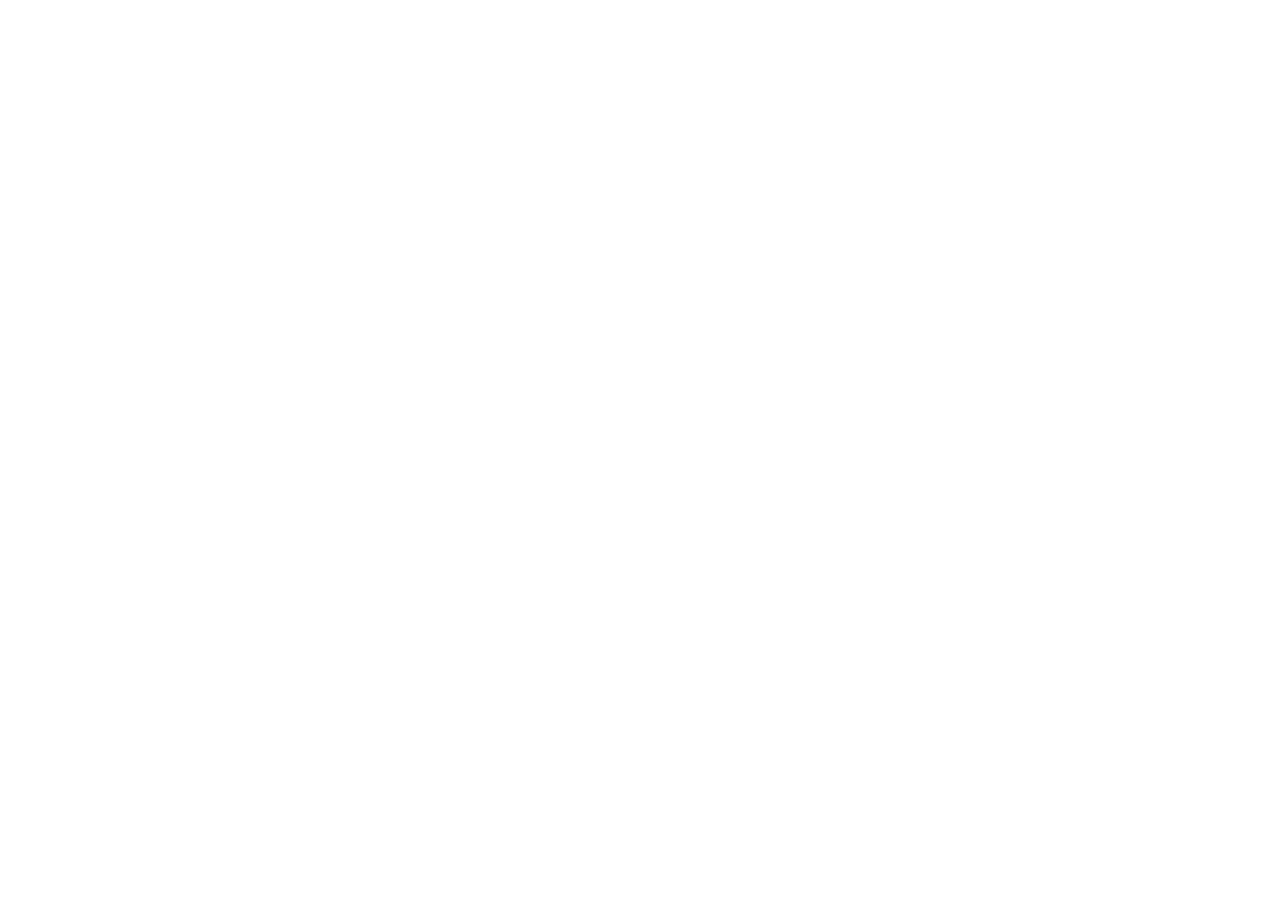
==== calendar.html @ 5252ed88 "add calendar" ====
<!DOCTYPE html>
<html lang="en">
<head>
    <meta charset="UTF-8">
    <meta name="viewport" content="width=device-width, initial-scale=1.0">
    <meta http-equiv="X-UA-Compatible" content="ie=edge">
    <title>Calendar</title>
</head>
<body>

<script>

function kabisat (tahun){
    document.writeln("<p>hello ${"tahun"}</p>");
}
kabisat(16);


</script>
</body>
</html>
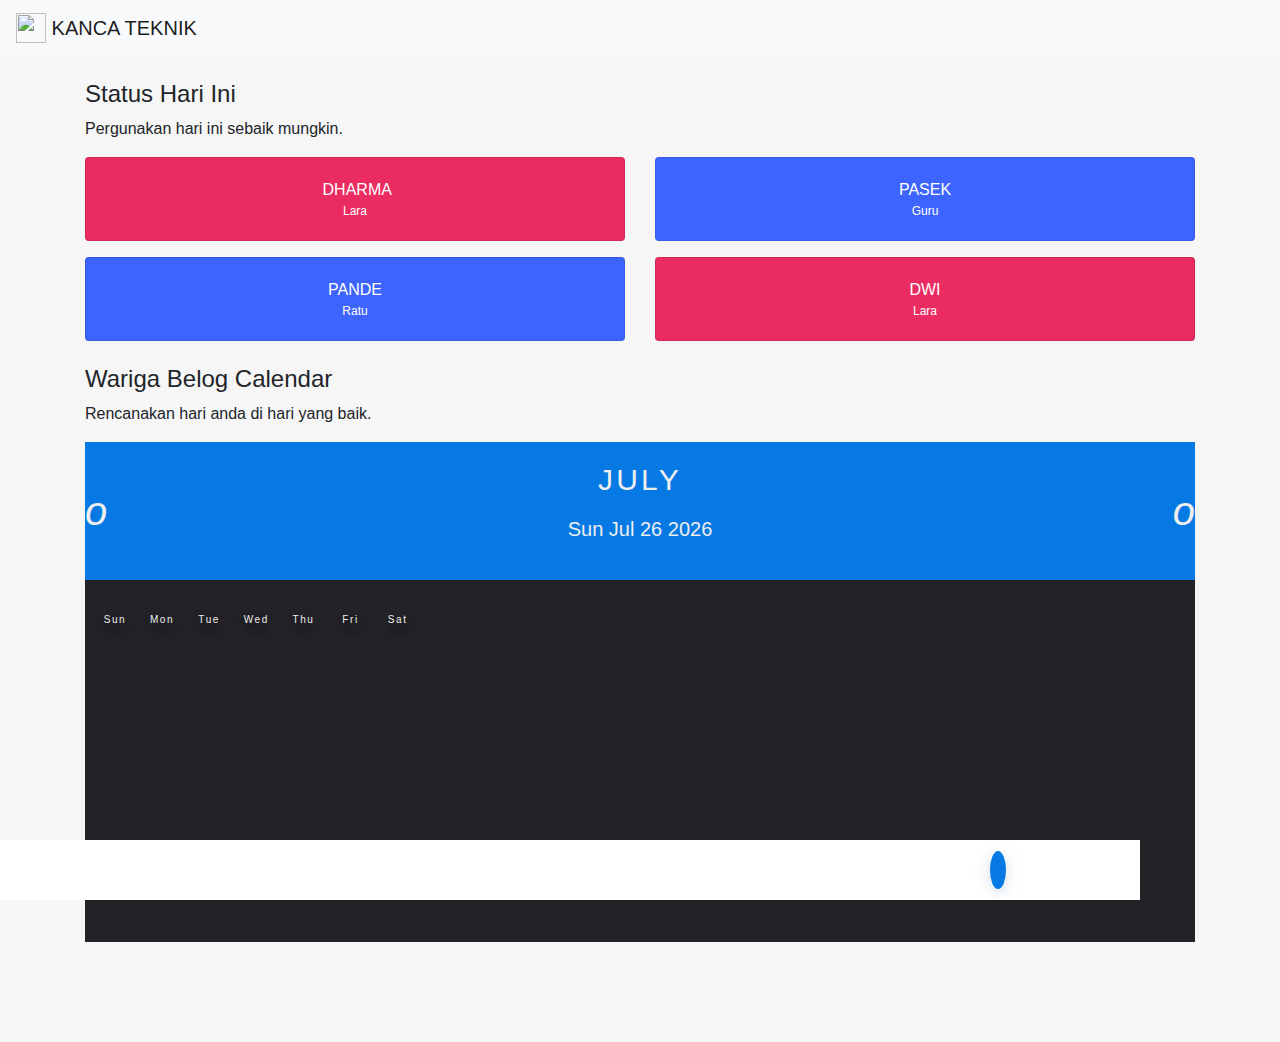
==== commit 3e69f9df: "24/03/2021" ====
--- a/calendar.html
+++ b/calendar.html
@@ -1,21 +1,292 @@
 <!DOCTYPE html>
 <html lang="en">
+
 <head>
     <meta charset="UTF-8">
     <meta name="viewport" content="width=device-width, initial-scale=1.0">
-    <meta http-equiv="X-UA-Compatible" content="ie=edge">
-    <title>Calendar</title>
+    <!-- Bootstrap CSS -->
+    <link rel="stylesheet" href="https://maxcdn.bootstrapcdn.com/bootstrap/4.0.0/css/bootstrap.min.css"
+        integrity="sha384-Gn5384xqQ1aoWXA+058RXPxPg6fy4IWvTNh0E263XmFcJlSAwiGgFAW/dAiS6JXm" crossorigin="anonymous">
+    
+    <link rel="stylesheet" href="assets/style.css">
+
+    <title>Kalender</title>
 </head>
+
 <body>
-
+    <nav class="navbar navbar-light bg-light">
+        <a class="navbar-brand" href="#">
+            <img src="assets/img/logo-bg.png" width="30" height="30"
+                class="d-inline-block align-top" alt="">
+            KANCA TEKNIK
+        </a>
+    </nav>
+
+    <div class="container">
+        <h4 class="mt-4 mb-6">Status Hari Ini</h4>
+        <p>Pergunakan hari ini sebaik mungkin.</p>
+        <div class="row mt-3">
+            <div class="col-6">
+                <div class="card" id="rowDharma">
+                    <div class="card-urip text-white">
+                        <img src="" alt="">
+                        DHARMA
+                        <p id="statusUripDharma" class="mb-0 font-weight-light status-urip" ></p>
+                    </div>
+                </div>
+            </div>
+            <div class="col-6">
+                <div class="card" id="rowPasek">
+                    <div class="card-urip text-white">
+                        PASEK
+                        <p id="statusUripPasek" class="mb-0 font-weight-light status-urip"></p>
+                    </div>
+                </div>
+            </div>
+        </div>
+
+        <div class="row mt-3">
+            <div class="col-6">
+                <div class="card" id="rowPande">
+                    <div class="card-urip text-white">
+                        PANDE
+                        <p id="statusUripPande" class="mb-0 font-weight-light status-urip"></p>
+                    </div>
+                </div>
+            </div>
+            <div class="col-6">
+                <div class="card" id="rowDwi">
+                    <div class="card-urip text-white">
+                        DWI
+                        <p id="statusUripDwi" class="mb-0 font-weight-light status-urip"></p>
+                    </div>
+                </div>
+            </div>
+        </div>
+    </div>
+
+    <div class="container mt-6">
+        <h4 class="mt-4 mb-6">Wariga Belog Calendar</h4>
+        <p>Rencanakan hari anda di hari yang baik.</p>
+        <div class="container-calendar ">
+            <div class="calendar">
+              <div class="month">
+                <i class="fas fa-angle-left prev">o</i>
+                <div class="date">
+                  <h1></h1>
+                  <p></p>
+                </div>
+                <i class="fas fa-angle-right next">o</i>
+              </div>
+              <div class="weekdays">
+                <div>Sun</div>
+                <div>Mon</div>
+                <div>Tue</div>
+                <div>Wed</div>
+                <div>Thu</div>
+                <div>Fri</div>
+                <div>Sat</div>
+              </div>
+              <div class="days"></div>
+            </div>
+        </div>
+    </div>
+
+    <div class="container main-menu">
+        <div class="row menu-nav">
+            <div class="col-3 text-center">
+                <a href="index.html">
+                    <ion-icon name="home-outline"></ion-icon>
+                </a>
+            </div>
+            <div class="col-3 text-center">
+                <a href="price-list.html">
+                    <ion-icon name="flash-outline"></ion-icon>
+                </a>
+            </ion-icon></div>
+            <div class="col-3 text-center">
+                <a href="promo.html">
+                    <ion-icon name="megaphone-outline" ></ion-icon>
+                </a>
+            </div>
+            <div class="col-3 text-center">
+                <a href="calendar.html">
+                    <ion-icon name="calendar-outline" class="active"></ion-icon>
+                </a>
+            </div>
+        </div>
+    </div>
+
+    
+
+    
+
+
+
+
+    <script src="https://code.jquery.com/jquery-3.2.1.slim.min.js"
+        integrity="sha384-KJ3o2DKtIkvYIK3UENzmM7KCkRr/rE9/Qpg6aAZGJwFDMVNA/GpGFF93hXpG5KkN" crossorigin="anonymous">
+    </script>
+    <script src="https://cdnjs.cloudflare.com/ajax/libs/popper.js/1.12.9/umd/popper.min.js"
+        integrity="sha384-ApNbgh9B+Y1QKtv3Rn7W3mgPxhU9K/ScQsAP7hUibX39j7fakFPskvXusvfa0b4Q" crossorigin="anonymous">
+    </script>
+    <script src="https://maxcdn.bootstrapcdn.com/bootstrap/4.0.0/js/bootstrap.min.js"
+        integrity="sha384-JZR6Spejh4U02d8jOt6vLEHfe/JQGiRRSQQxSfFWpi1MquVdAyjUar5+76PVCmYl" crossorigin="anonymous">
+    </script>
+
+    <script src="https://unpkg.com/ionicons@5.4.0/dist/ionicons.js"></script>
+
+    <script src="assets/js/calendar.js"></script>
+
+    <script src="assets/js/urip-perhitungan.js"></script>
+    
 <script>
-
-function kabisat (tahun){
-    document.writeln("<p>hello ${"tahun"}</p>");
-}
-kabisat(16);
-
+    
+     
+
+
+    const today = {
+        hari: new Date().getDate(),
+        bulan: (new Date().getMonth()) + 1,
+        tahun: new Date().getFullYear()
+    };
+
+    // const today = {
+    //     hari: 25,
+    //     bulan: 4,
+    //     tahun: 2021
+    // };
+
+    const person = {
+        dharma: {
+            nama: "Sudharma Putra",
+            hari: 24,
+            bulan: 12,
+            tahun: 1994
+        },
+        pasek: {
+            nama: "Gede Pasek",
+            hari: 8,
+            bulan: 9,
+            tahun: 1988
+        },
+        dwi: {
+            nama: "Kadek Dwi",
+            hari: 21,
+            bulan: 3,
+            tahun: 1990
+        },
+        pande: {
+            nama: "Pande Sastrawan",
+            hari: 7,
+            bulan: 1,
+            tahun: 1990
+        }
+    }
+
+
+    const uripHariIni = hitungUrip(today.hari, today.bulan, today.tahun);
+
+    const uripDharma = hitungUrip(person.dharma.hari, person.dharma.bulan, person.dharma.tahun) + uripHariIni;
+    const uripPasek = hitungUrip(person.pasek.hari, person.pasek.bulan, person.pasek.tahun) + uripHariIni;
+    const uripPande = hitungUrip(person.pande.hari, person.pande.bulan, person.pande.tahun) + uripHariIni;
+    const uripDwi = hitungUrip(person.dwi.hari, person.dwi.bulan, person.dwi.tahun) + uripHariIni;
+
+    switch(uripDharma%4){
+        case 1 :
+            document.getElementById("rowDharma").classList.add('bg-primary');
+            document.getElementById("statusUripDharma").textContent += "Guru";;
+            break;
+        case 2 :
+            document.getElementById("rowDharma").classList.add('bg-primary');
+            document.getElementById("statusUripDharma").textContent += "Ratu";;
+            break;
+        case 3 :
+            document.getElementById("rowDharma").classList.add('bg-danger');
+            document.getElementById("statusUripDharma").textContent += "Lara";;
+            break;
+        case 4 :
+            document.getElementById("rowDharma").classList.add('bg-danger');
+            document.getElementById("statusUripDharma").textContent += "Pati";;
+            break;
+        default :
+            document.getElementById("rowDharma").classList.add('bg-danger');
+            document.getElementById("statusUripDharma").textContent += "Pati";;
+            break;
+    }
+
+    switch(uripPasek%4){
+        case 1 :
+            document.getElementById("rowPasek").classList.add('bg-primary');
+            document.getElementById("statusUripPasek").textContent += "Guru";;
+            break;
+        case 2 :
+            document.getElementById("rowPasek").classList.add('bg-primary');
+            document.getElementById("statusUripPasek").textContent += "Ratu";;
+            break;
+        case 3 :
+            document.getElementById("rowPasek").classList.add('bg-danger');
+            document.getElementById("statusUripPasek").textContent += "Lara";;
+            break;
+        case 4 :
+            document.getElementById("rowPasek").classList.add('bg-danger');
+            document.getElementById("statusUripPasek").textContent += "Pati";;
+            break;
+        default :
+            document.getElementById("rowPasek").classList.add('bg-danger');
+            document.getElementById("statusUripPasek").textContent += "Pati";;
+            break;
+    }
+
+    switch(uripPande%4){
+        case 1 :
+            document.getElementById("rowPande").classList.add('bg-primary');
+            document.getElementById("statusUripPande").textContent += "Guru";;
+            break;
+        case 2 :
+            document.getElementById("rowPande").classList.add('bg-primary');
+            document.getElementById("statusUripPande").textContent += "Ratu";;
+            break;
+        case 3 :
+            document.getElementById("rowPande").classList.add('bg-danger');
+            document.getElementById("statusUripPande").textContent += "Lara";;
+            break;
+        case 4 :
+            document.getElementById("rowPande").classList.add('bg-danger');
+            document.getElementById("statusUripPande").textContent += "Pati";;
+            break;
+        default :
+            document.getElementById("rowPande").classList.add('bg-danger');
+            document.getElementById("statusUripPande").textContent += "Pati";;
+            break;
+    }
+
+    switch(uripDwi%4){
+        case 1 :
+            document.getElementById("rowDwi").classList.add('bg-primary');
+            document.getElementById("statusUripDwi").textContent += "Guru";;
+            break;
+        case 2 :
+            document.getElementById("rowDwi").classList.add('bg-primary');
+            document.getElementById("statusUripDwi").textContent += "Ratu";;
+            break;
+        case 3 :
+            document.getElementById("rowDwi").classList.add('bg-danger');
+            document.getElementById("statusUripDwi").textContent += "Lara";;
+            break;
+        case 4 :
+            document.getElementById("rowDwi").classList.add('bg-danger');
+            document.getElementById("statusUripDwi").textContent += "Pati";;
+            break;
+        default :
+            document.getElementById("rowDwi").classList.add('bg-danger');
+            document.getElementById("statusUripDwi").textContent += "Pati";;
+            break;
+    }
+    
+    
 
 </script>
 </body>
+
 </html>--- a/assets/style.css
+++ b/assets/style.css
@@ -0,0 +1,250 @@
+body {
+    background-color: #f6f6f6;
+}
+.end-margin{
+    margin-bottom: 100px;
+}
+.logo-home{
+   background-color: #003478;
+}
+.logo-home img{
+    margin: 0;
+    position: absolute;
+    top: 30%;
+    left: 25%;
+    
+    width: 200px;
+}
+.header {
+    padding-top: 30px;
+    padding-bottom: 80px;
+    background: rgb(0, 52, 120);
+    background: linear-gradient(205deg, rgba(0, 52, 120, 1) 0%, rgba(2, 71, 162, 1) 80%);
+    color: #fff;
+}
+.button-full{
+    margin-top: 15px;
+    color: #fff;
+    font-size: 24px;
+    text-align: center;
+    padding-top: 10px;
+    padding-bottom: 10px;
+    border-radius: 50px;
+    background-color: #008000;
+    box-shadow: 0 4px 10px 0 rgba(2, 109, 248, 0.1), 0 2px 20px 0 rgba(0, 0, 0, 0.1);
+}
+.button-full a{
+    text-decoration: none;
+    color: #fff;
+}
+.header-detail-promo{
+    padding-top: 20px;
+    padding-bottom: 400px;
+    background: rgb(0, 52, 120);
+    background: linear-gradient(205deg, rgba(0, 52, 120, 1) 0%, rgba(2, 71, 162, 1) 80%);
+    background-image: url(/assets/img/promo.jpg);
+    background-size: cover;
+    color: #fff;
+}
+
+.header-detail-promo a {
+    text-decoration: none;
+    color: #fff;
+    font-size: 30px;
+}
+
+.table-price-list {
+    background-color: #fff;
+    margin-top: -50px;
+    text-align: center;
+    border-radius: 7px;
+}
+
+table {
+    border-radius: 7px;
+}
+
+.table-price-list .nama-service {
+    text-align: left;
+    font-size: 14px;
+}
+
+.wa {
+    position: fixed;
+    right: 0;
+    bottom: 0;
+    padding-right: 20px;
+    padding-bottom: 20px;
+}
+
+.main-menu{
+    position: fixed;
+    bottom: 0;
+    background-color: #fff;
+    padding-top: 15px;
+    padding-bottom: 15px;
+}
+.main-menu .menu-nav .active{
+    background-color: #0779e4;
+    color: #fff;
+    border-radius: 50%;
+    box-shadow: 0 4px 10px 0 rgba(2, 109, 248, 0.1), 0 2px 20px 0 rgba(0, 0, 0, 0.1);
+}
+.main-menu .menu-nav ion-icon{
+    font-size: 20px;
+    padding: 8px;
+    text-decoration: none;
+    color: #000;
+}
+
+.promo-section{
+    margin-top: -60px;
+}
+.card-promo{
+    margin-top: 10px;
+    background-color: #fff;
+    border-radius: 10px;
+    box-shadow: 0 4px 10px 0 rgba(2, 109, 248, 0.1), 0 2px 20px 0 rgba(0, 0, 0, 0.048);
+}
+.card-promo .card-detail-promo{
+    padding-top: 25px;
+    padding-bottom: 25px;
+}
+.card-promo .card-icon-promo {
+    padding: 10px;
+    text-decoration: none;
+}
+.card-promo .card-icon-promo .icon-promo{
+    font-size: 24px;
+    color: #fecd1a;
+    padding: 30px;
+    border-radius: 35%;
+    background-color: #0779e4;
+}
+.card-promo .text-promo{
+    padding-top: 10px;
+}
+.card-promo .text-promo h2{
+    font-size: 20px;
+    color: #000;
+}
+.card-promo .date-promo{
+    color: #0779e4;
+    font-size: 14px;
+    margin-bottom: 0px;
+}
+
+
+
+.card-urip{
+    padding: 20px 0px;
+    text-align: center;
+}
+.status-urip{
+    font-size: 12px;
+}
+.bg-danger{
+    background-color: #ea2c62 !important;
+}
+.bg-primary{
+    background-color: #3e64ff !important;
+}
+
+
+.container-calendar {
+    width: 100%;
+    height: 600px;
+    color: #eee;
+    justify-content: center;
+    align-items: center;
+  }
+.calendar {
+    width: 100%;
+    height: 500px;
+    background-color: #222227;
+  }
+  
+  .month {
+    width: 100%;
+    background-color: #0779e4;
+    display: flex;
+    justify-content: space-between;
+    align-items: center;
+    padding: 20px 0;
+    text-align: center;
+  }
+  
+  .month i {
+    font-size: 2.5rem;
+    cursor: pointer;
+  }
+  
+  .month h1 {
+    font-size: 30px;
+    font-weight: 400;
+    text-transform: uppercase;
+    letter-spacing: 0.2rem;
+    margin-bottom: 1rem;
+  }
+  
+  .month p {
+    font-size: 20px;
+  }
+  
+  .weekdays {
+    width: 100%;
+    height: 5rem;
+    padding: 0 0.4rem;
+    display: flex;
+    align-items: center;
+  }
+  
+  .weekdays div {
+    margin-left: 2px;
+    margin-right: 2px;
+    font-size: 10px;
+    font-weight: 400;
+    letter-spacing: 0.1rem;
+    width: calc(345px / 8);
+    display: flex;
+    justify-content: center;
+    align-items: center;
+    text-shadow: 0 0.3rem 0.5rem rgba(0, 0, 0, 0.5);
+  }
+  
+  .days {
+    width: 100%;
+    display: flex;
+    flex-wrap: wrap;
+    padding: 10px 8px
+  }
+  
+  .days div {
+    font-size: 12px;
+    margin: 9px 6px;
+    width: calc(345px / 10);
+    height: 34px;
+    display: flex;
+    justify-content: center;
+    align-items: center;
+    text-shadow: 0 0.3rem 0.5rem rgba(0, 0, 0, 0.5);
+    transition: background-color 0.2s;
+  }
+  
+  .days div:hover:not(.today) {
+    background-color: #262626;
+    border: 0.2rem solid #777;
+    cursor: pointer;
+  }
+  
+  .prev-date,
+  .next-date {
+    opacity: 0.5;
+  }
+  
+  .today {
+    border-radius: 100px;
+    /* border: 1px solid #0779e4; */
+    background-color: #0779e4;
+  }
+  
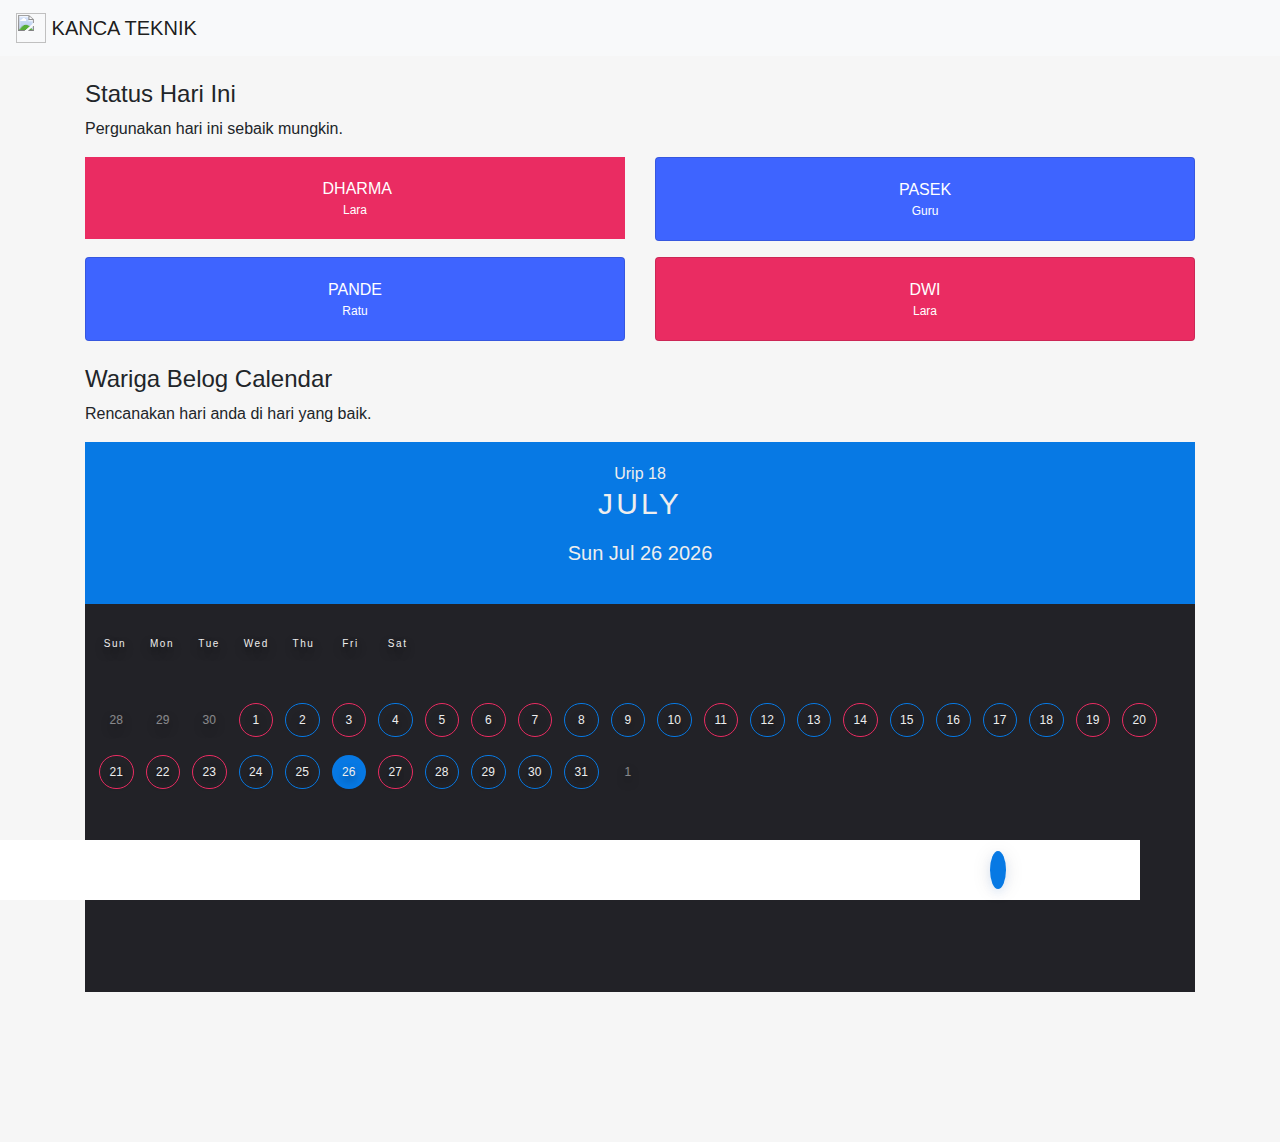
==== commit d953f110: "24/03/2021 Malam" ====
--- a/calendar.html
+++ b/calendar.html
@@ -27,7 +27,7 @@
         <p>Pergunakan hari ini sebaik mungkin.</p>
         <div class="row mt-3">
             <div class="col-6">
-                <div class="card" id="rowDharma">
+                <div id="rowDharma">
                     <div class="card-urip text-white">
                         <img src="" alt="">
                         DHARMA
@@ -71,12 +71,13 @@
         <div class="container-calendar ">
             <div class="calendar">
               <div class="month">
-                <i class="fas fa-angle-left prev">o</i>
+                <ion-icon name="arrow-back-outline" class="fas fa-angle-left prev"></ion-icon>
                 <div class="date">
+                    Urip 18
                   <h1></h1>
                   <p></p>
                 </div>
-                <i class="fas fa-angle-right next">o</i>
+                <ion-icon name="arrow-forward-outline" class="fas fa-angle-right next"></ion-icon>
               </div>
               <div class="weekdays">
                 <div>Sun</div>
@@ -145,11 +146,7 @@
      
 
 
-    const today = {
-        hari: new Date().getDate(),
-        bulan: (new Date().getMonth()) + 1,
-        tahun: new Date().getFullYear()
-    };
+    
 
     // const today = {
     //     hari: 25,
@@ -157,63 +154,7 @@
     //     tahun: 2021
     // };
 
-    const person = {
-        dharma: {
-            nama: "Sudharma Putra",
-            hari: 24,
-            bulan: 12,
-            tahun: 1994
-        },
-        pasek: {
-            nama: "Gede Pasek",
-            hari: 8,
-            bulan: 9,
-            tahun: 1988
-        },
-        dwi: {
-            nama: "Kadek Dwi",
-            hari: 21,
-            bulan: 3,
-            tahun: 1990
-        },
-        pande: {
-            nama: "Pande Sastrawan",
-            hari: 7,
-            bulan: 1,
-            tahun: 1990
-        }
-    }
-
-
-    const uripHariIni = hitungUrip(today.hari, today.bulan, today.tahun);
-
-    const uripDharma = hitungUrip(person.dharma.hari, person.dharma.bulan, person.dharma.tahun) + uripHariIni;
-    const uripPasek = hitungUrip(person.pasek.hari, person.pasek.bulan, person.pasek.tahun) + uripHariIni;
-    const uripPande = hitungUrip(person.pande.hari, person.pande.bulan, person.pande.tahun) + uripHariIni;
-    const uripDwi = hitungUrip(person.dwi.hari, person.dwi.bulan, person.dwi.tahun) + uripHariIni;
-
-    switch(uripDharma%4){
-        case 1 :
-            document.getElementById("rowDharma").classList.add('bg-primary');
-            document.getElementById("statusUripDharma").textContent += "Guru";;
-            break;
-        case 2 :
-            document.getElementById("rowDharma").classList.add('bg-primary');
-            document.getElementById("statusUripDharma").textContent += "Ratu";;
-            break;
-        case 3 :
-            document.getElementById("rowDharma").classList.add('bg-danger');
-            document.getElementById("statusUripDharma").textContent += "Lara";;
-            break;
-        case 4 :
-            document.getElementById("rowDharma").classList.add('bg-danger');
-            document.getElementById("statusUripDharma").textContent += "Pati";;
-            break;
-        default :
-            document.getElementById("rowDharma").classList.add('bg-danger');
-            document.getElementById("statusUripDharma").textContent += "Pati";;
-            break;
-    }
+    
 
     switch(uripPasek%4){
         case 1 :
--- a/assets/style.css
+++ b/assets/style.css
@@ -153,14 +153,14 @@
 
 .container-calendar {
     width: 100%;
-    height: 600px;
+    height: 700px;
     color: #eee;
     justify-content: center;
     align-items: center;
   }
 .calendar {
     width: 100%;
-    height: 500px;
+    height: 550px;
     background-color: #222227;
   }
   
@@ -174,7 +174,7 @@
     text-align: center;
   }
   
-  .month i {
+  .month .ion-icon {
     font-size: 2.5rem;
     cursor: pointer;
   }
@@ -247,4 +247,12 @@
     /* border: 1px solid #0779e4; */
     background-color: #0779e4;
   }
-  
+  .hari-biru{
+    border-radius: 100px;
+    border: 1px solid #0779e4;
+  }
+  .hari-merah{
+    border-radius: 100px;
+    border: 1px solid #ea2c62;
+  }
+  
